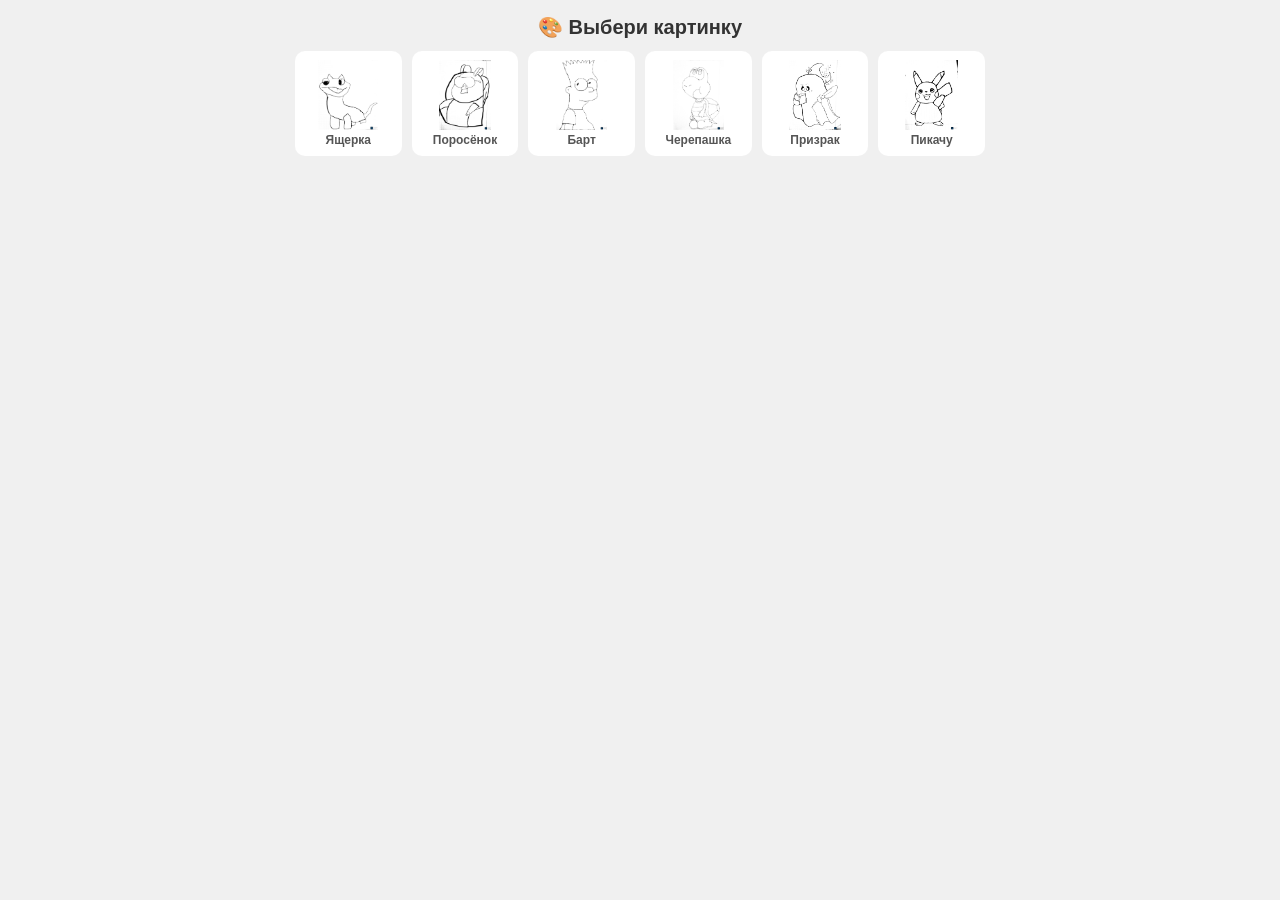
==== coloring/index.html @ 2451d78f "Initial commit" ====
<!DOCTYPE html>
<html lang="ru">
<head>
<meta charset="UTF-8">
<meta name="viewport" content="width=device-width, initial-scale=1.0, maximum-scale=1.0, user-scalable=no">
<title>Раскрась картинку</title>
<style>
  * { box-sizing: border-box; user-select: none; -webkit-tap-highlight-color: transparent; }
  html, body {
    margin: 0; padding: 0;
    font-family: Arial, sans-serif;
    background: #f0f0f0;
    text-align: center;
    min-height: 100vh;
    overscroll-behavior: none;
    touch-action: manipulation;
  }
  body { padding: 10px; }
  h1 { color: #333; font-size: 20px; margin: 5px 0 12px; }

  .menu {
    display: grid;
    grid-template-columns: repeat(auto-fit, minmax(90px, 1fr));
    gap: 10px;
    max-width: 700px;
    margin: 0 auto 12px;
    padding: 0 5px;
  }
  .menu-item {
    background: #fff;
    border-radius: 10px;
    padding: 6px;
    cursor: pointer;
    border: 3px solid transparent;
    transition: 0.2s;
    display: flex;
    flex-direction: column;
    align-items: center;
  }
  .menu-item:hover, .menu-item:active { transform: scale(1.05); border-color: #4a90d9; }
  .menu-item img { width: 100%; height: 70px; object-fit: contain; display: block; pointer-events: none; }
  .menu-item span { font-size: 12px; font-weight: bold; color: #555; margin-top: 3px; }

  .game { display: none; }
  .game.active { display: block; }

  .canvas-wrapper {
    display: inline-block;
    background: #fff;
    border: 2px solid #333;
    border-radius: 8px;
    overflow: hidden;
    box-shadow: 0 4px 15px rgba(0,0,0,0.15);
    max-width: 100%;
    position: relative;
  }
  canvas {
    display: block;
    background: #fff;
    touch-action: none;
    max-width: 100%;
    height: auto;
    cursor: url("data:image/svg+xml;utf8,<svg xmlns='http://www.w3.org/2000/svg' width='32' height='32' viewBox='0 0 32 32'><path d='M4 28 L4 24 L20 8 L24 12 L8 28 Z' fill='%23d2691e' stroke='%23222' stroke-width='1.5'/><path d='M20 8 L24 12 L26 10 C27 9 27 7 26 6 L24 4 C23 3 21 3 20 4 L18 6 Z' fill='%23ffd700' stroke='%23222' stroke-width='1.5'/></svg>") 4 28, crosshair;
  }

  @keyframes bounce {
    0%   { transform: scale(1) rotate(0deg); }
    25%  { transform: scale(1.05) rotate(-2deg); }
    50%  { transform: scale(1.08) rotate(2deg); }
    75%  { transform: scale(1.05) rotate(-1deg); }
    100% { transform: scale(1) rotate(0deg); }
  }
  .canvas-wrapper.celebrate {
    animation: bounce 1.2s ease-in-out;
    box-shadow: 0 0 30px 5px rgba(255, 215, 0, 0.8);
  }

  .toolbar {
    display: flex;
    flex-wrap: wrap;
    justify-content: center;
    align-items: center;
    gap: 10px;
    margin: 12px auto 5px;
    max-width: 700px;
    padding: 8px;
    background: #fff;
    border-radius: 10px;
    box-shadow: 0 2px 8px rgba(0,0,0,0.1);
  }
  .toolbar-label {
    font-size: 13px;
    font-weight: bold;
    color: #555;
  }
  .brush-sizes { display: flex; gap: 6px; align-items: center; }
  .brush-btn {
    width: 38px; height: 38px;
    border-radius: 50%;
    border: 3px solid #ccc;
    background: #f5f5f5;
    cursor: pointer;
    display: flex;
    align-items: center;
    justify-content: center;
    transition: 0.1s;
    flex-shrink: 0;
  }
  .brush-btn:hover { transform: scale(1.1); }
  .brush-btn.active { border-color: #333; background: #e0e0e0; }
  .brush-btn .dot { background: #333; border-radius: 50%; display: block; }
  .brush-btn[data-size="4"]  .dot { width: 3px;  height: 3px;  }
  .brush-btn[data-size="10"] .dot { width: 6px;  height: 6px;  }
  .brush-btn[data-size="25"] .dot { width: 14px; height: 14px; }
  .brush-btn[data-size="45"] .dot { width: 22px; height: 22px; }

  .tool-btn {
    width: 38px; height: 38px;
    border-radius: 50%;
    border: 3px solid #ccc;
    background: #f5f5f5;
    cursor: pointer;
    display: flex;
    align-items: center;
    justify-content: center;
    transition: 0.1s;
    font-size: 20px;
    flex-shrink: 0;
  }
  .tool-btn:hover { transform: scale(1.1); }
  .tool-btn.active { border-color: #333; background: #ffe8b3; }

  .palette {
    margin: 8px auto;
    display: flex;
    flex-wrap: wrap;
    justify-content: center;
    gap: 6px;
    max-width: 700px;
    padding: 8px;
    background: #fff;
    border-radius: 10px;
    box-shadow: 0 2px 8px rgba(0,0,0,0.1);
  }
  .color {
    width: 36px; height: 36px;
    border-radius: 50%;
    border: 3px solid #ccc;
    cursor: pointer;
    transition: 0.1s;
    flex-shrink: 0;
  }
  .color:hover { transform: scale(1.1); }
  .color.active { border-color: #333; transform: scale(1.15); }
  .color.eraser {
    border: 3px dashed #999;
    background: #fff !important;
  }

  .buttons {
    margin-top: 12px;
    display: flex;
    justify-content: center;
    gap: 8px;
    flex-wrap: wrap;
  }
  button.main {
    padding: 10px 16px;
    font-size: 15px;
    font-weight: bold;
    border: none;
    border-radius: 8px;
    cursor: pointer;
    color: white;
    transition: 0.2s;
    flex-shrink: 0;
  }
  button.main:hover { transform: translateY(-2px); box-shadow: 0 4px 10px rgba(0,0,0,0.15); }
  button.main:active { transform: translateY(0); }
  button.main:disabled { opacity: 0.5; cursor: not-allowed; transform: none; }
  #backBtn  { background: #4a90d9; }
  #undoBtn  { background: #f5a623; }
  #clearBtn { background: #e74c3c; }
  #saveBtn  { background: #27ae60; }

  @media (max-width: 600px) {
    body { padding: 6px; }
    h1 { font-size: 17px; margin: 4px 0 8px; }
    .menu { grid-template-columns: repeat(auto-fit, minmax(70px, 1fr)); gap: 6px; }
    .menu-item img { height: 55px; }
    .menu-item span { font-size: 11px; }
    .toolbar { gap: 6px; padding: 6px; }
    .toolbar-label { font-size: 11px; }
    .brush-btn, .tool-btn { width: 36px; height: 36px; }
    .color { width: 32px; height: 32px; }
    button.main { padding: 8px 12px; font-size: 13px; }
    .palette { gap: 5px; padding: 6px; }
  }
</style>
</head>
<body>

  <div id="menuScreen">
    <h1>🎨 Выбери картинку</h1>
    <div class="menu" id="menu"></div>
  </div>

  <div class="game" id="game">
    <h1 id="gameTitle">Раскрась картинку</h1>

    <div class="canvas-wrapper" id="canvasWrapper">
      <canvas id="canvas" width="600" height="450"></canvas>
    </div>

    <div class="toolbar">
      <span class="toolbar-label">Кисть:</span>
      <div class="brush-sizes" id="brushSizes">
        <div class="brush-btn" data-size="4"  title="Очень тонкая"><span class="dot"></span></div>
        <div class="brush-btn" data-size="10" title="Тонкая"><span class="dot"></span></div>
        <div class="brush-btn active" data-size="25" title="Средняя"><span class="dot"></span></div>
        <div class="brush-btn" data-size="45" title="Толстая"><span class="dot"></span></div>
      </div>

      <span class="toolbar-label">Инструмент:</span>
      <div class="tool-btn active" id="brushTool" title="Кисть">🖌</div>
      <div class="tool-btn" id="fillTool" title="Заливка">🪣</div>
    </div>

    <div class="palette" id="palette"></div>

    <div class="buttons">
      <button class="main" id="backBtn">← Назад</button>
      <button class="main" id="undoBtn">↶ Отменить</button>
      <button class="main" id="clearBtn">🗑 Очистить</button>
      <button class="main" id="saveBtn">💾 Сохранить</button>
    </div>
  </div>

<script>
// ============================================================
// СПИСОК ПЕРСОНАЖЕЙ
// ============================================================
const CHARACTERS = [
  { name: 'Ящерка',    file: 'lizard.png' },
  { name: 'Поросёнок', file: 'pigle.png' },
  { name: 'Барт',      file: 'bart.png' },
  { name: 'Черепашка', file: 'turtle.png' },
  { name: 'Призрак',   file: 'ghost.png' },
  { name: 'Пикачу',    file:  'pikachu.png' }
];

const COLORS = [
  '#FF0000', '#FF4081', '#FF8FB1',
  '#FF6B00', '#FFD700', '#FFF176',
  '#00C853', '#7ED321', '#1B5E20',
  '#00B0FF', '#2962FF', '#0D47A1',
  '#8E24AA', '#BA68C8',
  '#795548', '#D7CCC8',
  '#000000', '#9E9E9E', '#FFFFFF'
];

// ============================================================
// ПЕРЕМЕННЫЕ
// ============================================================
const canvas = document.getElementById('canvas');
const ctx = canvas.getContext('2d');
const canvasWrapper = document.getElementById('canvasWrapper');

let currentColor = '#FF0000';
let isDrawing = false;
let lastX = 0, lastY = 0;
let brushSize = 25;
let currentTool = 'brush';

let history = [];
const MAX_HISTORY = 30;

let outlineImg = new Image();
let hasCelebrated = false;

// ============================================================
// МЕНЮ
// ============================================================
function buildMenu() {
  const menu = document.getElementById('menu');
  menu.innerHTML = '';
  CHARACTERS.forEach(char => {
    const item = document.createElement('div');
    item.className = 'menu-item';
    const img = document.createElement('img');
    img.src = char.file;
    img.alt = char.name;
    img.onerror = () => { img.style.background = '#eee'; img.alt = 'Нет'; };
    const span = document.createElement('span');
    span.textContent = char.name;
    item.appendChild(img);
    item.appendChild(span);
    item.addEventListener('click', () => startGame(char.file, char.name));
    menu.appendChild(item);
  });
}

function startGame(file, name) {
  console.log('Старт:', file);
  document.getElementById('menuScreen').style.display = 'none';
  document.getElementById('game').classList.add('active');
  document.getElementById('gameTitle').textContent = 'Раскрась: ' + name;

  history = [];
  hasCelebrated = false;
  updateUndoButton();
  canvasWrapper.classList.remove('celebrate');

  outlineImg = new Image();
  outlineImg.crossOrigin = 'anonymous';
  outlineImg.onload = () => {
    redraw();
    updateUndoButton();
    console.log('Картинка загружена:', file);
  };
  outlineImg.onerror = () => {
    console.error('Не найдена картинка:', file);
    alert('Картинка не найдена: ' + file);
  };
  outlineImg.src = file;

  currentColor = '#FF0000';
  brushSize = 25;
  currentTool = 'brush';
  updatePaletteActive();
  updateBrushActive();
  updateToolActive();
}

function showMenu() {
  document.getElementById('game').classList.remove('active');
  document.getElementById('menuScreen').style.display = 'block';
}

// ============================================================
// ПАЛИТРА
// ============================================================
function buildPalette() {
  const palette = document.getElementById('palette');
  palette.innerHTML = '';
  COLORS.forEach((color) => {
    const btn = document.createElement('div');
    btn.className = 'color';
    btn.style.background = color;
    btn.dataset.color = color;
    if (color === '#FFFFFF') { btn.classList.add('eraser'); btn.title = 'Ластик'; }
    if (color === '#FF0000') btn.classList.add('active');
    btn.addEventListener('click', () => {
      document.querySelectorAll('.color').forEach(b => b.classList.remove('active'));
      btn.classList.add('active');
      currentColor = color;
      console.log('Цвет:', color);
    });
    palette.appendChild(btn);
  });
}

function updatePaletteActive() {
  document.querySelectorAll('.color').forEach(b => {
    b.classList.toggle('active', b.dataset.color === currentColor);
  });
}

// ============================================================
// РАЗМЕР КИСТИ
// ============================================================
function initBrushSizes() {
  document.querySelectorAll('.brush-btn').forEach(btn => {
    btn.addEventListener('click', () => {
      document.querySelectorAll('.brush-btn').forEach(b => b.classList.remove('active'));
      btn.classList.add('active');
      brushSize = parseInt(btn.dataset.size, 10);
    });
  });
}

function updateBrushActive() {
  document.querySelectorAll('.brush-btn').forEach(b => {
    b.classList.toggle('active', parseInt(b.dataset.size, 10) === brushSize);
  });
}

// ============================================================
// ИНСТРУМЕНТЫ
// ============================================================
function initTools() {
  document.getElementById('brushTool').addEventListener('click', () => {
    currentTool = 'brush';
    updateToolActive();
  });
  document.getElementById('fillTool').addEventListener('click', () => {
    currentTool = 'fill';
    updateToolActive();
  });
}

function updateToolActive() {
  document.getElementById('brushTool').classList.toggle('active', currentTool === 'brush');
  document.getElementById('fillTool').classList.toggle('active', currentTool === 'fill');
}

// ============================================================
// ИСТОРИЯ
// ============================================================
function saveHistory() {
  const snapshot = document.createElement('canvas');
  snapshot.width = canvas.width;
  snapshot.height = canvas.height;
  const sctx = snapshot.getContext('2d');
  sctx.drawImage(canvas, 0, 0);
  history.push(snapshot);
  if (history.length > MAX_HISTORY) history.shift();
  updateUndoButton();
}

function undo() {
  if (history.length === 0) return;
  const previous = history.pop();
  ctx.clearRect(0, 0, canvas.width, canvas.height);
  ctx.drawImage(previous, 0, 0);
  updateUndoButton();
}

function updateUndoButton() {
  document.getElementById('undoBtn').disabled = history.length === 0;
}

// ============================================================
// ПЕРЕРИСОВКА ФОНА
// ============================================================
function redraw() {
  ctx.fillStyle = '#FFFFFF';
  ctx.fillRect(0, 0, canvas.width, canvas.height);
  if (outlineImg.complete && outlineImg.naturalWidth > 0) {
    const imgRatio = outlineImg.naturalWidth / outlineImg.naturalHeight;
    const canvasRatio = canvas.width / canvas.height;
    let w, h, x, y;
    if (imgRatio > canvasRatio) {
      w = canvas.width; h = canvas.width / imgRatio; x = 0; y = (canvas.height - h) / 2;
    } else {
      h = canvas.height; w = canvas.height * imgRatio; x = (canvas.width - w) / 2; y = 0;
    }
    ctx.drawImage(outlineImg, x, y, w, h);
  }
}

// ============================================================
// ЗАЛИВКА
// ============================================================
function hexToRgb(hex) {
  const r = /^#?([a-f\d]{2})([a-f\d]{2})([a-f\d]{2})$/i.exec(hex);
  return r ? {
    r: parseInt(r[1], 16),
    g: parseInt(r[2], 16),
    b: parseInt(r[3], 16)
  } : null;
}

function colorsMatch(a, b, tolerance = 32) {
  return Math.abs(a[0] - b[0]) < tolerance &&
         Math.abs(a[1] - b[1]) < tolerance &&
         Math.abs(a[2] - b[2]) < tolerance &&
         Math.abs(a[3] - b[3]) < tolerance;
}

function floodFill(startX, startY, fillColorHex) {
  const w = canvas.width;
  const h = canvas.height;
  if (startX < 0 || startY < 0 || startX >= w || startY >= h) return;

  let imageData;
  try {
    imageData = ctx.getImageData(0, 0, w, h);
  } catch (e) {
    console.error('Ошибка getImageData:', e);
    alert('Заливка не работает. Откройте игру через GitHub Pages.');
    return;
  }

  const data = imageData.data;
  const fillColor = hexToRgb(fillColorHex);
  if (!fillColor) return;

  const startIdx = (startY * w + startX) * 4;
  const targetColor = [
    data[startIdx], data[startIdx + 1], data[startIdx + 2], data[startIdx + 3]
  ];

  if (colorsMatch(targetColor, [fillColor.r, fillColor.g, fillColor.b, 255], 10)) return;

  const stack = [[startX, startY]];
  const visited = new Uint8Array(w * h);

  while (stack.length > 0) {
    const [x, y] = stack.pop();
    if (x < 0 || x >= w || y < 0 || y >= h) continue;
    const vIdx = y * w + x;
    if (visited[vIdx]) continue;

    const idx = vIdx * 4;
    const currentColor = [data[idx], data[idx + 1], data[idx + 2], data[idx + 3]];
    if (!colorsMatch(currentColor, targetColor)) continue;

    visited[vIdx] = 1;
    data[idx]     = fillColor.r;
    data[idx + 1] = fillColor.g;
    data[idx + 2] = fillColor.b;
    data[idx + 3] = 255;

    stack.push([x + 1, y], [x - 1, y], [x, y + 1], [x, y - 1]);
  }

  ctx.putImageData(imageData, 0, 0);
}

// ============================================================
// АНИМАЦИЯ
// ============================================================
function celebrate() {
  if (hasCelebrated) return;
  hasCelebrated = true;
  canvasWrapper.classList.add('celebrate');
  setTimeout(() => canvasWrapper.classList.remove('celebrate'), 1300);
}

// ============================================================
// РИСОВАНИЕ
// ============================================================
function getPos(e) {
  const rect = canvas.getBoundingClientRect();
  const scaleX = canvas.width / rect.width;
  const scaleY = canvas.height / rect.height;
  const clientX = e.touches ? e.touches[0].clientX : e.clientX;
  const clientY = e.touches ? e.touches[0].clientY : e.clientY;
  return {
    x: (clientX - rect.left) * scaleX,
    y: (clientY - rect.top) * scaleY
  };
}

function drawDot(pos) {
  ctx.beginPath();
  ctx.arc(pos.x, pos.y, brushSize / 2, 0, Math.PI * 2);
  ctx.fillStyle = currentColor;
  ctx.fill();
}

function drawLine(from, to) {
  ctx.beginPath();
  ctx.moveTo(from.x, from.y);
  ctx.lineTo(to.x, to.y);
  ctx.strokeStyle = currentColor;
  ctx.lineWidth = brushSize;
  ctx.lineCap = 'round';
  ctx.lineJoin = 'round';
  ctx.stroke();
}

// ============================================================
// МЫШЬ
// ============================================================
canvas.addEventListener('mousedown', (e) => {
  if (e.button !== 0) return;
  e.preventDefault();
  saveHistory();
  const pos = getPos(e);

  if (currentTool === 'fill') {
    floodFill(Math.floor(pos.x), Math.floor(pos.y), currentColor);
    celebrate();
    return;
  }

  isDrawing = true;
  lastX = pos.x;
  lastY = pos.y;
  drawDot(pos);
});

canvas.addEventListener('mousemove', (e) => {
  if (!isDrawing) return;
  e.preventDefault();
  const pos = getPos(e);
  drawLine({ x: lastX, y: lastY }, pos);
  lastX = pos.x;
  lastY = pos.y;
});

canvas.addEventListener('mouseup', () => { isDrawing = false; });
canvas.addEventListener('mouseleave', () => { isDrawing = false; });
canvas.addEventListener('contextmenu', (e) => e.preventDefault());

// ============================================================
// ТАЧ
// ============================================================
canvas.addEventListener('touchstart', (e) => {
  e.preventDefault();
  saveHistory();
  const pos = getPos(e);

  if (currentTool === 'fill') {
    floodFill(Math.floor(pos.x), Math.floor(pos.y), currentColor);
    celebrate();
    return;
  }

  isDrawing = true;
  lastX = pos.x;
  lastY = pos.y;
  drawDot(pos);
}, { passive: false });

canvas.addEventListener('touchmove', (e) => {
  if (!isDrawing) return;
  e.preventDefault();
  const pos = getPos(e);
  drawLine({ x: lastX, y: lastY }, pos);
  lastX = pos.x;
  lastY = pos.y;
}, { passive: false });

canvas.addEventListener('touchend', () => { isDrawing = false; });

// ============================================================
// КНОПКИ
// ============================================================
document.getElementById('backBtn').addEventListener('click', showMenu);
document.getElementById('undoBtn').addEventListener('click', undo);
document.getElementById('clearBtn').addEventListener('click', () => {
  saveHistory();
  redraw();
  hasCelebrated = false;
});
document.getElementById('saveBtn').addEventListener('click', () => {
  try {
    const temp = document.createElement('canvas');
    temp.width = canvas.width;
    temp.height = canvas.height;
    const tctx = temp.getContext('2d');
    tctx.fillStyle = '#FFFFFF';
    tctx.fillRect(0, 0, temp.width, temp.height);
    tctx.drawImage(canvas, 0, 0);
    const dataUrl = temp.toDataURL('image/png');
    const link = document.createElement('a');
    link.download = 'my-coloring.png';
    link.href = dataUrl;
    link.click();
  } catch (e) {
    console.error('Ошибка сохранения:', e);
    alert('Не удалось сохранить.');
  }
});

// ============================================================
// ЗАПУСК
// ============================================================
buildMenu();
buildPalette();
initBrushSizes();
initTools();
updateUndoButton();
console.log('Игра-раскраска готова');
</script>
</body>
</html>
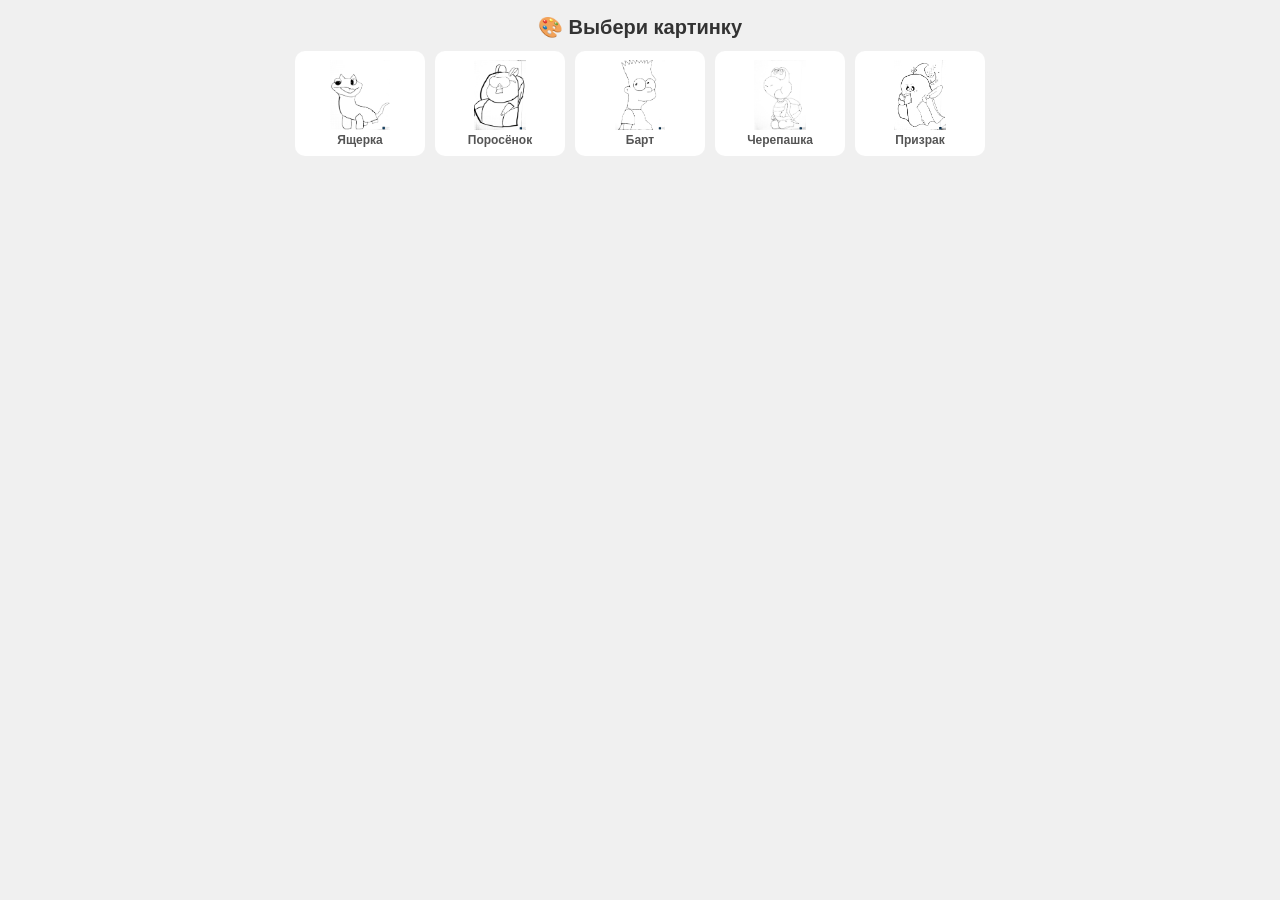
==== commit 76531d4d: "ошибки" ====
--- a/coloring/index.html
+++ b/coloring/index.html
@@ -246,7 +246,6 @@
   { name: 'Барт',      file: 'bart.png' },
   { name: 'Черепашка', file: 'turtle.png' },
   { name: 'Призрак',   file: 'ghost.png' },
-  { name: 'Пикачу',    file:  'pikachu.png' }
 ];
 
 const COLORS = [
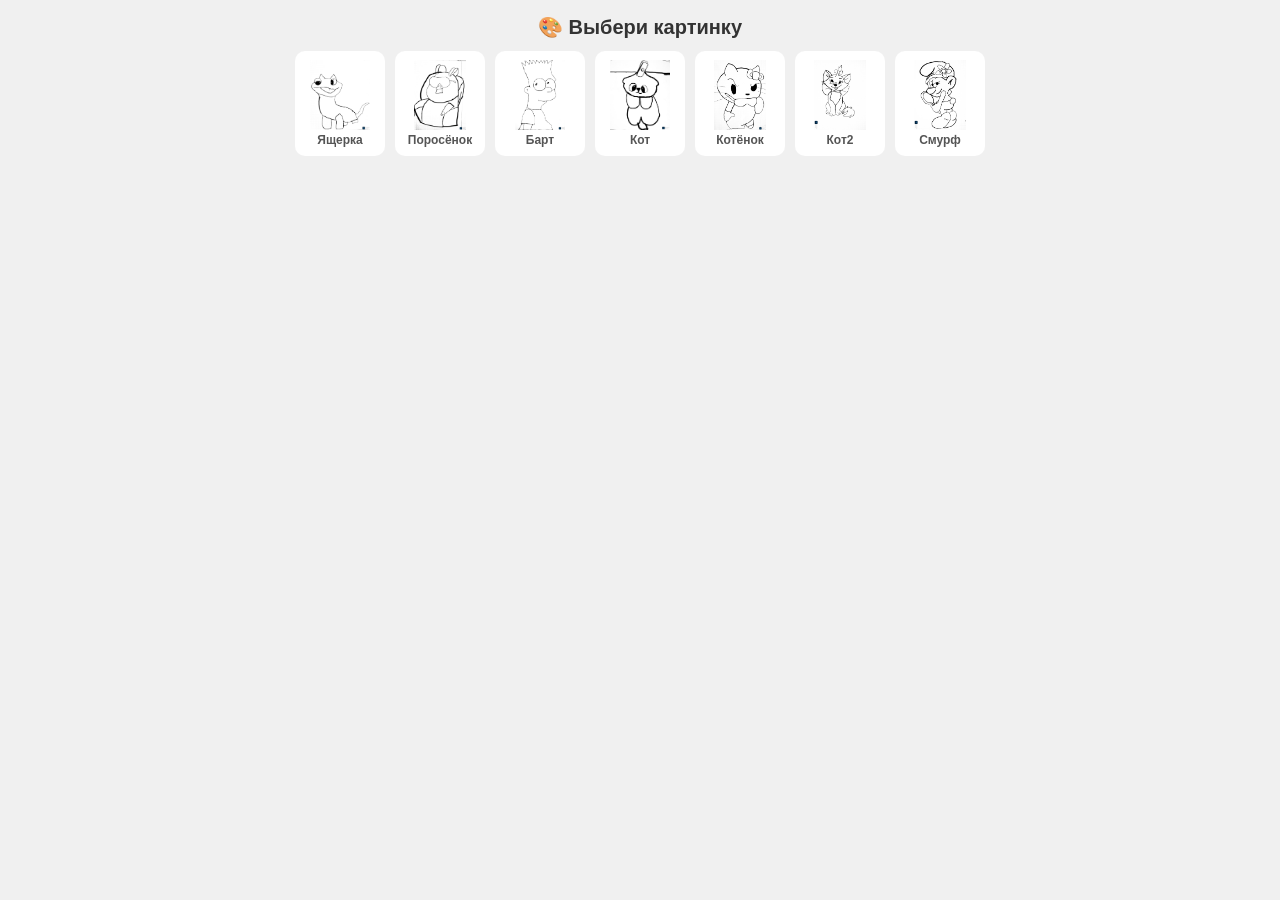
==== commit 21b2bf94: "добавила картинки" ====
--- a/coloring/index.html
+++ b/coloring/index.html
@@ -244,8 +244,10 @@
   { name: 'Ящерка',    file: 'lizard.png' },
   { name: 'Поросёнок', file: 'pigle.png' },
   { name: 'Барт',      file: 'bart.png' },
-  { name: 'Черепашка', file: 'turtle.png' },
-  { name: 'Призрак',   file: 'ghost.png' },
+  { name:  'Кот',      file:  'cat.jpg' } ,
+  {  name: 'Котёнок',   file: 'kitten.jpg' },
+  { name:  'Кот2',     file:   'cat2.jpg' },
+  { name:   'Смурф',   file:   'smurf.jpg' },
 ];
 
 const COLORS = [
